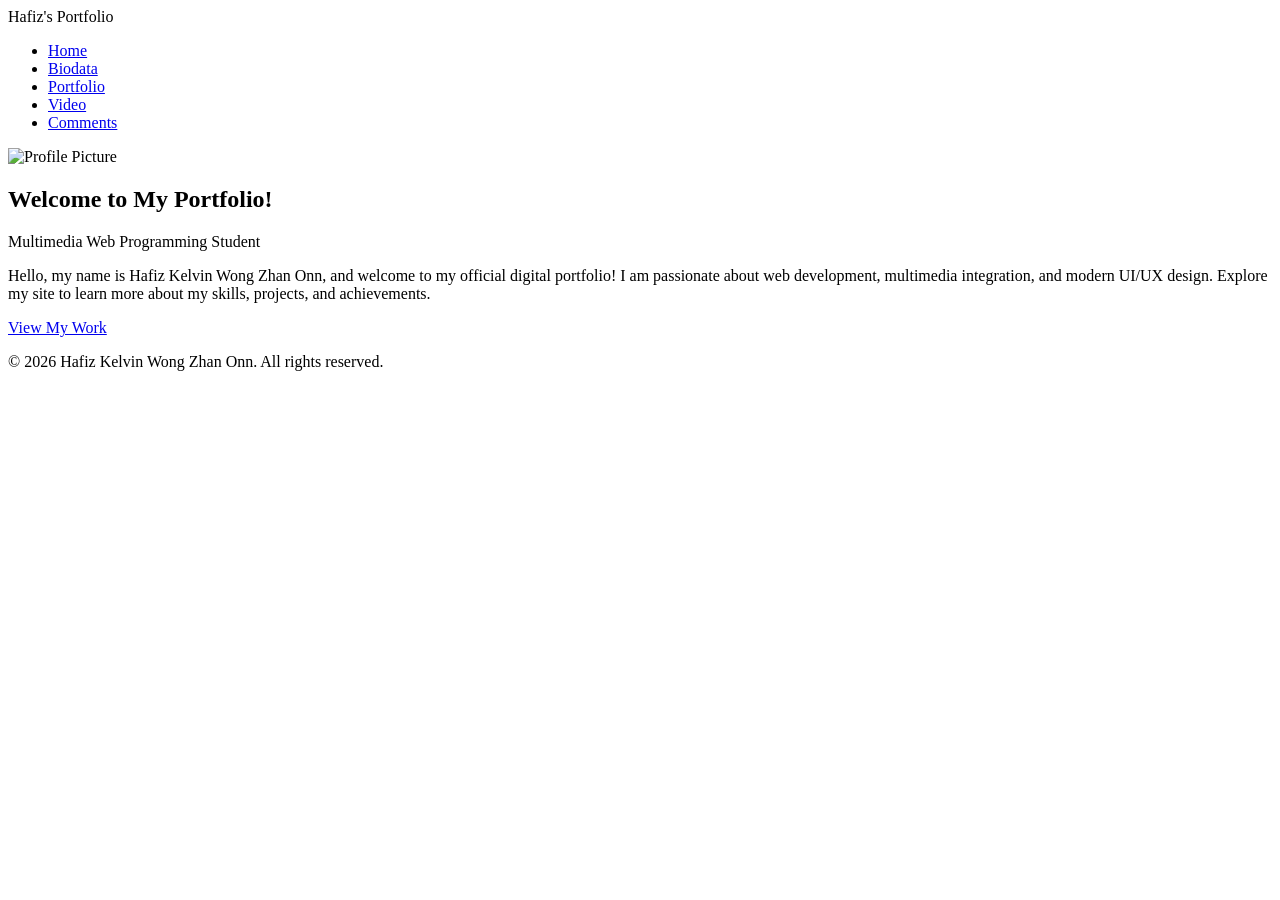
==== index.html @ 88fc6bdc "Create index.html Main Homepage" ====
<!DOCTYPE html>
<html lang="en">
<head>
    <meta charset="UTF-8">
    <meta name="viewport" content="width=device-width, initial-scale=1.0">
    <title>Homepage | Hafiz Kelvin Wong Zhan Onn</title>
    <link rel="stylesheet" href="./CSS/styles.css">
</head>
<body>

    <!-- Header Section -->
    <header>
        <nav class="navbar">
            <div class="logo">Hafiz's Portfolio</div>
            <ul class="nav-links">
                <li><a href="index.html" class="active">Home</a></li>
                <li><a href="biodata.html">Biodata</a></li>
                <li><a href="portfolio.html">Portfolio</a></li>
                <li><a href="video.html">Video</a></li>
                <li><a href="comments.html">Comments</a></li>
            </ul>
        </nav>
    </header>

    <!-- Introduction Section -->
    <main class="container">
        <section class="hero-section">
            <div class="hero-image">
                <img src="./Assets/IMG-20230702-WA0000.jpg" alt="Profile Picture" class="animated-image" width="230" height="300">
            </div>
            <div class="hero-content">
                <h1>Welcome to My <span class="highlight">Portfolio</span>!</h1>
                <p class="tag-line">Multimedia Web Programming Student</p>
                <p class="introduction">
                    Hello, my name is Hafiz Kelvin Wong Zhan Onn, and welcome to my official digital portfolio! I am passionate about web development, 
                    multimedia integration, and modern UI/UX design. Explore my site to learn more about my skills, projects, and achievements.
                </p>
                <a href="portfolio.html" class="btn">View My Work</a>
            </div>
        </section>
    </main>

    <footer>
        <p>&copy; 2026 Hafiz Kelvin Wong Zhan Onn. All rights reserved.</p>
    </footer>

    <script src="script.js"></script>
</body>
</html>
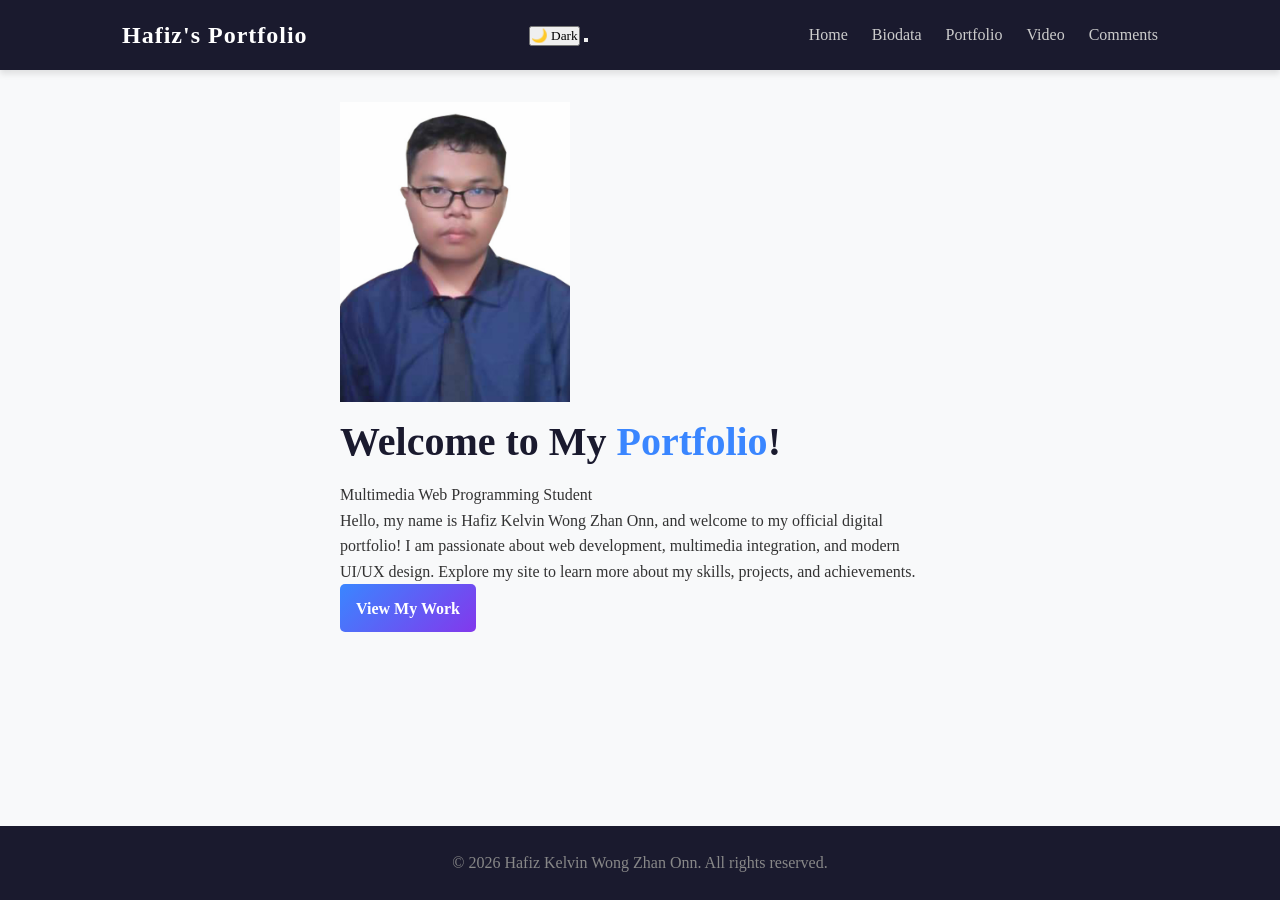
==== commit b8d4a76c: "Implement theme toggle and mobile navigation button Added theme toggle and hamburger button for mobi" ====
--- a/index.html
+++ b/index.html
@@ -12,6 +12,16 @@
     <header>
         <nav class="navbar">
             <div class="logo">Hafiz's Portfolio</div>
+            <div class="nav-container">
+                <!-- Theme Toggle Button -->
+                <button id="themeToggle" class="theme-toggle-btn" aria-label="Toggle dark/light mode">🌙 Dark</button>
+                <!-- Hambuerger Button (Mobile) -->
+                <button class="hamburger" id="hamburgerBtn" aria-label="Toggle navigation menu">
+                    <span></span>
+                    <span></span>
+                    <span></span>
+                </button>
+            </div>
             <ul class="nav-links">
                 <li><a href="index.html" class="active">Home</a></li>
                 <li><a href="biodata.html">Biodata</a></li>
--- a/CSS/styles.css
+++ b/CSS/styles.css
@@ -0,0 +1,402 @@
+/* GLOBAL STYLES & RESET*/
+* {
+    margin: 0;
+    padding: 0;
+    box-sizing: border-box;
+    font-family: 'Cormorant Garamond', serif;
+}
+
+:root {
+    --primary-color: #3a86ff;
+    --secondary-color: #8338ec;
+    --dark-color: #1a1a2e;
+    --light-color: #f8f9fa;
+    --card-bg: #ffffff;
+    --text-color: #333333;
+    --border-color: #e0e0e0; 
+}
+
+body {
+    background-color: var(--light-color);
+    color: var(--text-color);
+    line-height: 1.6;
+    display: flex;
+    flex-direction: column;
+    min-height: 100vh;
+}
+
+.container {
+    max-width: 1100px;
+    margin: 2rem auto;
+    padding: 0 1.5rem;
+    flex: 1;
+}
+
+/* HEADER STYLES AND NAVIGATION */
+header {
+    background-color: var(--dark-color);
+    color: var(--light-color);
+    box-shadow: 0 4px 6px rgba(0, 0, 0, 0.1);
+    position: sticky;
+    top: 0;
+    z-index: 100;
+}
+
+.navbar {
+    display: flex;
+    justify-content: space-between;
+    max-width: 1100px;
+    margin: 0 auto;
+    align-items: center;
+    padding: 1rem 2rem;
+}
+
+.logo {
+    font-size: 1.5rem;
+    font-weight: 700;
+    color: #ffffff;
+    text-decoration: none;
+    letter-spacing: 1px;
+}
+
+.nav-links {
+    display: flex;
+    list-style: none;
+    gap: 1.5rem;
+}
+
+.nav-links a {
+    color: #cccccc;
+    text-decoration: none;
+    font-weight: 500;
+    transition: color 0.3s ease;
+}
+
+.nav-links a:hover,
+.nav-links a:focus {
+    color: var(--primary-color);
+}
+
+/* ASSET ANIMATIONS */
+/* 1. Floating Animation for Assets */
+@keyframes floatAnimation {
+    0% { transform: translateY(0); }
+    50% { transform: translateY(-12px); }
+    100% { transform: translateY(0); }
+}
+
+/* 2. Glow Animation for Assets */
+@keyframes pulseGlow {
+    0% { box-shadow: 0 0 5px rgba(58, 134, 255, 0.4); }
+    50% { box-shadow: 0 0 20px rgba(131, 56, 236, 0.8); }
+    100% { box-shadow: 0 0 5px rgba(58, 134, 255, 0.4); }
+}
+
+/* 3. Fade In and Slide Up Animation for Assets */
+@keyframes fadeInSlideUp {
+    from {
+        opacity: 0;
+        transform: translateY(20px);
+    }
+    to {
+        opacity: 1;
+        transform: translateY(0);
+    }
+}
+
+.animated-profile {
+    width: 250px;
+    height: 250px;
+    object-fit: cover;
+    border-radius: 50%;
+    animation: floatAnimation 4s ease-in-out infinite, pulseGlow 3s infinite;
+}
+
+/* HOME PAGE STYLES */
+.home-section {
+    display: flex;
+    align-items: center;
+    text-align: center;
+    gap: 2rem;
+    flex-direction: column;
+    padding: 3rem 0;
+    animation: fadeInSlideUp 1s ease-out;
+}
+
+.hero-content {
+    max-width: 600px;
+}
+
+.hero-content h1 {
+    font-size: 2.5rem;
+    color: var(--dark-color);
+    margin-bottom: 0.5rem;
+}
+
+.highlight {
+    color: var(--primary-color);
+}
+
+.tagline {
+    font-size: 1.2rem;
+    color: var(--secondary-color);
+    font-weight: 600;
+    margin-bottom: 1rem;
+}
+
+.intro-text {
+    margin-bottom: 1.5rem;
+    color: #555;
+}
+
+.btn {
+    display: inline-block;
+    background: linear-gradient(135deg, var(--primary-color), var(--secondary-color));
+    color: #fff;
+    padding: 0.7rem 1rem;
+    border-radius: 5px;
+    border: none;
+    text-decoration: none;
+    font-weight: 600;
+    cursor: pointer;
+    transition: transform 0.2s ease, opacity 0.2s ease;
+}
+
+.btn:hover {
+    transform: translateY(-2px);
+    opacity: 0.95;
+}
+
+/* BIODATA SECTION STYLES */
+.biodata-section {
+    animation: fadeInSlideUp 0.8s ease-out;
+}
+
+.biodata-card, .skills-section, .timetable-section {
+    background-color: var(--card-bg);
+    padding: 1.5rem;
+    border-radius: 8px;
+    box-shadow: 0 2px 8px rgba(0, 0, 0, 0.05);
+    margin-bottom: 1.5rem;
+}
+
+.biodata-card ul {
+    list-style: none;
+    padding: 0;
+    margin-top: 1rem;
+}
+
+.biodata-card li {
+    padding: 0.5rem 0;
+    border-bottom: 1px solid var(--border-color);
+}
+
+.skills-grid {
+    display: grid;
+    grid-template-columns: repeat(auto-fit, minmax(220px, 1fr));
+    gap: 1rem;
+    margin-top: 1rem;
+}
+
+.skill-item {
+    background-color: var(--light-color);
+    padding: 1rem;
+    border-radius: 6px;
+    text-align: center;
+    transition: transform 0.3s ease;
+}
+
+.skill-item:hover {
+    transform: translateY(-5px);
+}
+
+.skill-item .icon {
+    font-size: 2.5rem;
+    margin-bottom: 0.5rem;
+    display: block;
+}
+
+/* Table Styles for Timetable */
+.styled-table {
+    width: 100%;
+    border-collapse: collapse;
+    margin-top: 1rem;
+    overflow: hidden;
+    border-radius: 8px;
+}
+
+.styled-table thead tr {
+    background-color: var(--primary-color);
+    color: #ffffff;
+    text-align: left;
+}
+
+.styled-table th, .styled-table td {
+    padding: 12px 15px;
+}
+
+.styled-table tbody tr {
+    border-bottom: 1px solid var(--border-color);
+}
+
+.styled-table tbody tr:nth-of-type(even) {
+    background-color: #f3f3f3;
+}
+
+.styled-table tbody tr:last-of-type {
+    border-bottom: 2px solid var(--primary-color);
+}
+
+/* PORTFOLIO SECTION STYLES */
+.portfolio-grid {
+    display: grid;
+    grid-template-columns: repeat(auto-fit, minmax(280px, 1fr));
+    gap: 2rem;
+    margin-top: 2rem;
+}
+
+.project-card {
+    background-color: var(--card-bg);
+    border-radius: 8px;
+    overflow: hidden;
+    box-shadow: 0 4px 10px rgba(0, 0, 0, 0.08);
+    transition: transform 0.3s ease, box-shadow 0.3s ease;
+}
+
+.project-card:hover {
+    transform: translateY(-5px);
+    box-shadow: 0 6px 15px rgba(0, 0, 0, 0.12);
+}
+
+.project-card img {
+    width: 100%;
+    height: 180px;
+    object-fit: cover;
+}
+
+.project-info {
+    padding: 1.2rem;
+}
+
+.project-info h3 {
+    margin-bottom: 0.5rem;
+    text-align: center;
+}
+
+.badge {
+    display: inline-block;
+    background: #e0e7ff;
+    color: var(--primary-color);
+    padding: 0.25rem 0.6rem;
+    border-radius: 4px;
+    font-size: 0.8rem;
+    font-weight: 600;
+    margin-top: 0.8rem;
+}
+
+/* VIDEO SECTION STYLES */
+.video-container {
+    margin-top: 2rem;
+    display: flex;
+    flex-direction: column;
+    gap: 2rem;
+}
+
+video {
+    width: 100%;
+    border-radius: 8px;
+    box-shadow: 0 4px 10px rgba(0, 0, 0, 0.1);
+}
+
+.responsive-iframe {
+    position: relative;
+    overflow: hidden;
+    width: 100%;
+    padding-bottom: 56.25%; /* 16:9 Aspect Ratio */
+    border-radius: 8px;
+}
+
+.responsive-iframe iframe {
+    position: absolute;
+    top: 0;
+    left: 0;
+    width: 100%;
+    height: 100%;
+    border: 0;
+}
+
+/* COMMENT SECTION STYLES */
+.comment-form {
+    background-color: var(--card-bg);
+    padding: 2rem;
+    border-radius: 8px;
+    margin-top: 1.5rem;
+    box-shadow: 0 2px 8px rgba(0, 0, 0, 0.05);
+}
+
+.form-group {
+    margin-bottom: 1.2rem;
+}
+
+.form-group label {
+    display: block;
+    margin-bottom: 0.4rem;
+    font-weight: 600;
+}
+
+.form-group input,
+.form-group select,
+.form-group textarea {
+    width: 100%;
+    padding: 0.75rem;
+    border: 1px solid var(--border-color);
+    border-radius: 5px;
+    font-size: 1rem;
+}
+
+.form-group input:focus,
+.form-group select:focus,
+.form-group textarea:focus {
+    border-color: var(--primary-color);
+    outline: none;
+}
+
+/* FOOTER STYLES */
+footer {
+    background-color: var(--dark-color);
+    color: #888888;
+    text-align: center;
+    padding: 1.5rem 0;
+    margin-top: 3rem;
+}
+
+/* MEDIA QUERIES FOR RESPONSIVENESS */
+/* 1. Mobile Devices and Tablets */
+@media (max-width: 768px) {
+    .navbar {
+        flex-direction: column;
+        gap: 1rem;
+    }
+
+    .nav-links {
+        gap: 1rem;
+        flex-wrap: wrap;
+        justify-content: center;
+    }
+
+    .hero-section {
+        flex-direction: column-reverse;
+        text-align: center;
+    }
+
+    .animated-profile {
+        width: 180px;
+        height: 180px;
+    }
+
+    .styled-table {
+        display: block;
+        overflow-x: auto;
+        white-space: nowrap;
+    }
+}
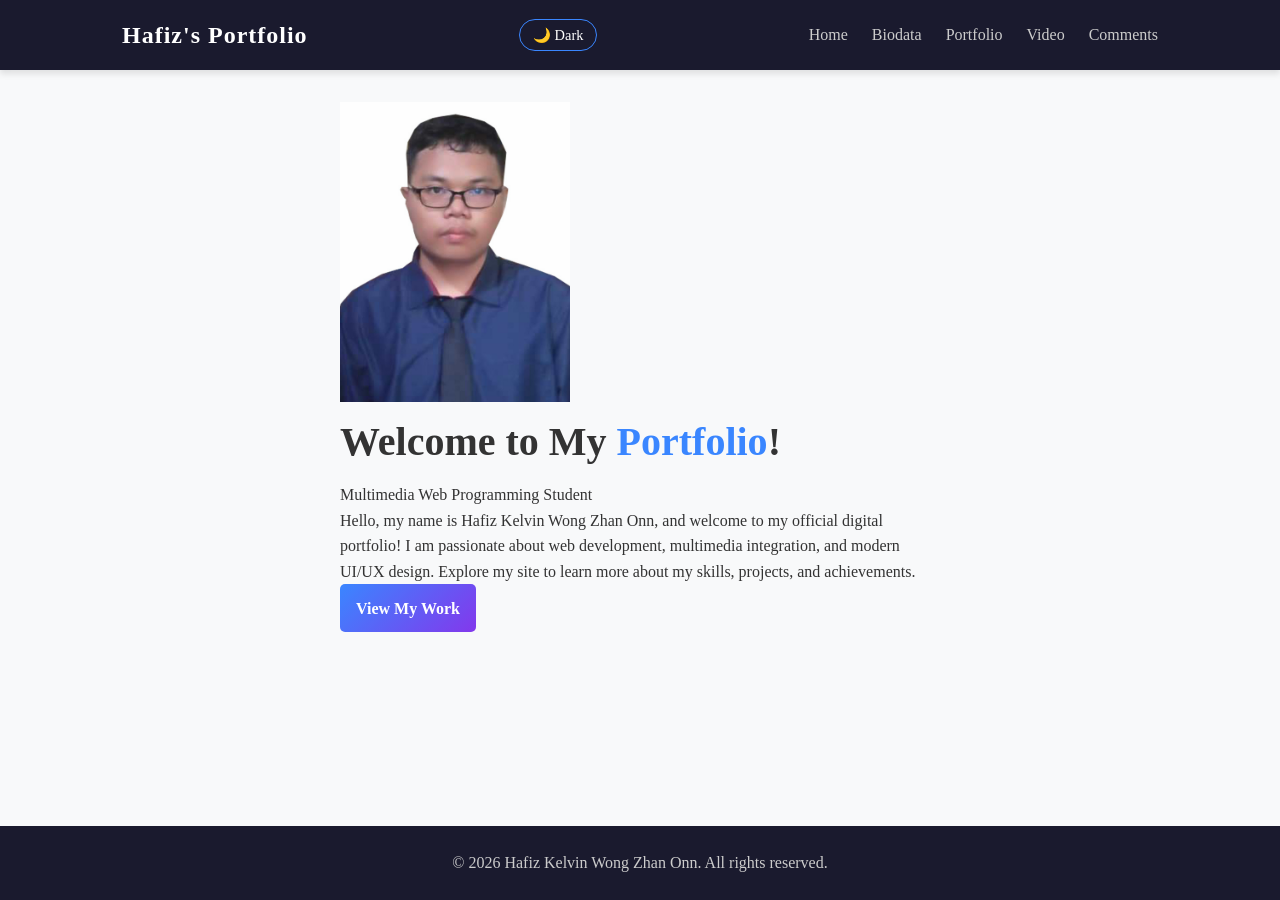
==== commit 416a548a: "Change script source from script.js to main.js" ====
--- a/index.html
+++ b/index.html
@@ -54,6 +54,6 @@
         <p>&copy; 2026 Hafiz Kelvin Wong Zhan Onn. All rights reserved.</p>
     </footer>
 
-    <script src="script.js"></script>
+    <script src="main.js"></script>
 </body>
 </html>
--- a/CSS/styles.css
+++ b/CSS/styles.css
@@ -9,20 +9,32 @@
 :root {
     --primary-color: #3a86ff;
     --secondary-color: #8338ec;
-    --dark-color: #1a1a2e;
-    --light-color: #f8f9fa;
+    --bg-color: #f8f9fa;
+    --nav-bg: #1a1a2e;
+    --nav-text: #cccccc;
     --card-bg: #ffffff;
     --text-color: #333333;
     --border-color: #e0e0e0; 
 }
 
+/* Dark Mode Overrides */
+body.dark-mode {
+    --bg-color: #121212;
+    --text-color: #e0e0e0;
+    --card-bg: #1e1e1e;
+    --nav-bg: #0f0f1a;
+    --nav-text: #ffffff;
+    --border-color: #333333;
+}
+
 body {
-    background-color: var(--light-color);
+    background-color: var(--bg-color);
     color: var(--text-color);
     line-height: 1.6;
     display: flex;
     flex-direction: column;
     min-height: 100vh;
+    transition: background-color 0.3s ease, color 0.3s ease;
 }
 
 .container {
@@ -34,10 +46,10 @@
 
 /* HEADER STYLES AND NAVIGATION */
 header {
-    background-color: var(--dark-color);
-    color: var(--light-color);
+    background-color: var(--nav-bg);
+    color: var(--nav-text);
     box-shadow: 0 4px 6px rgba(0, 0, 0, 0.1);
-    position: sticky;
+    position: relative;
     top: 0;
     z-index: 100;
 }
@@ -49,6 +61,7 @@
     margin: 0 auto;
     align-items: center;
     padding: 1rem 2rem;
+    position: relative;
 }
 
 .logo {
@@ -65,6 +78,60 @@
     gap: 1.5rem;
 }
 
+.nav-container {
+    display: flex;
+    align-items: center;
+    gap: 1rem;
+}
+
+/* Theme Toggle Button */
+.theme-toggle-btn {
+    background: transparent;
+    border: 1px solid var(--primary-color);
+    color: #ffffff;
+    padding: 0.4rem 0.8rem;
+    border-radius: 20px;
+    cursor: pointer;
+    font-size: 0.9rem;
+    transition: all 0.3 ease;
+}
+
+.theme-toggle-btn:hover {
+    background-color: var(--primary-color);
+    color: #ffffff;
+}
+
+/* here kitty, you can has cheezburgr (The Hamburger Icon) */
+.hamburger {
+    display: none;
+    flex-direction: column;
+    border: none;
+    background: transparent;
+    cursor: pointer;
+    justify-content: space-between;
+    width: 25px;
+    height: 18px;
+}
+
+.hamburger span {
+    width: 100%;
+    height: 3px;
+    background-color: #ffffff;
+    border-radius: 2px;
+    transition: all 0.3 ease;
+}
+
+/* Hamburger Active State Animation */
+.hamburger.active span:nth-child(1) {
+    transform: translateY(7.5px) rotate(45deg);
+}
+.hamburger.active span:nth-child(2) {
+    opacity: 0;
+}
+.hamburger.active span:nth-child(3) {
+    transform: translateY(-7.5px) rotate(-45deg);
+}
+
 .nav-links a {
     color: #cccccc;
     text-decoration: none;
@@ -129,7 +196,7 @@
 
 .hero-content h1 {
     font-size: 2.5rem;
-    color: var(--dark-color);
+    color: var(--text-color);
     margin-bottom: 0.5rem;
 }
 
@@ -139,14 +206,14 @@
 
 .tagline {
     font-size: 1.2rem;
-    color: var(--secondary-color);
+    color: var(--text-color);
     font-weight: 600;
     margin-bottom: 1rem;
 }
 
 .intro-text {
     margin-bottom: 1.5rem;
-    color: #555;
+    color: var(--text-color);
 }
 
 .btn {
@@ -173,7 +240,8 @@
 }
 
 .biodata-card, .skills-section, .timetable-section {
-    background-color: var(--card-bg);
+    background: var(--card-bg);
+    color: var(--text-color);
     padding: 1.5rem;
     border-radius: 8px;
     box-shadow: 0 2px 8px rgba(0, 0, 0, 0.05);
@@ -199,7 +267,7 @@
 }
 
 .skill-item {
-    background-color: var(--light-color);
+    background-color: var(--bg-color);
     padding: 1rem;
     border-radius: 6px;
     text-align: center;
@@ -240,7 +308,7 @@
 }
 
 .styled-table tbody tr:nth-of-type(even) {
-    background-color: #f3f3f3;
+    background-color: var(--bg-color);
 }
 
 .styled-table tbody tr:last-of-type {
@@ -285,7 +353,7 @@
 
 .badge {
     display: inline-block;
-    background: #e0e7ff;
+    background: var(--bg-color);
     color: var(--primary-color);
     padding: 0.25rem 0.6rem;
     border-radius: 4px;
@@ -363,8 +431,8 @@
 
 /* FOOTER STYLES */
 footer {
-    background-color: var(--dark-color);
-    color: #888888;
+    background-color: var(--nav-bg);
+    color: var(--nav-text);
     text-align: center;
     padding: 1.5rem 0;
     margin-top: 3rem;
@@ -378,10 +446,27 @@
         gap: 1rem;
     }
 
+    .hamburger {
+        display: flex !important; /* Force hamburger visibility on small screens */
+    }
+
     .nav-links {
-        gap: 1rem;
-        flex-wrap: wrap;
-        justify-content: center;
+        position: absolute;
+        top: 100%;
+        left: 0;
+        width: 100%;
+        background-color: var(--nav-bg);
+        flex-direction: column;
+        align-items: center;
+        padding: 1.5rem 0;
+        gap: 1.5rem;
+        display: none;
+        z-index: 999;
+        box-shadow: 0 4px 6px rgba(0, 0, 0, 0.2);
+    }
+
+    .nav-links.active {
+        display: flex !important;
     }
 
     .hero-section {
@@ -399,4 +484,4 @@
         overflow-x: auto;
         white-space: nowrap;
     }
-}+}
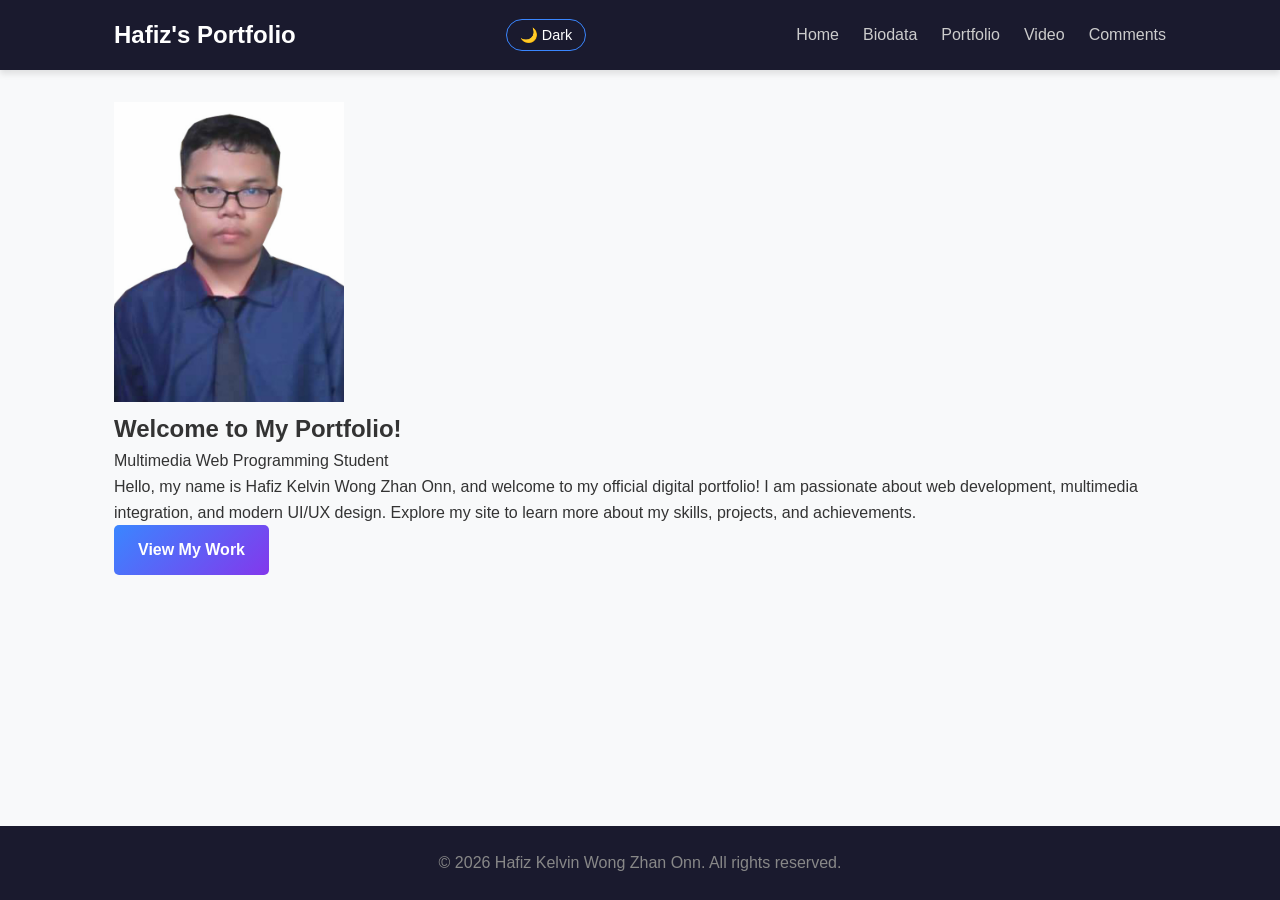
==== commit d77f6348: "Refactor buttons in header for accessibility Updated button elements for theme toggle and navigation" ====
--- a/index.html
+++ b/index.html
@@ -7,23 +7,22 @@
     <link rel="stylesheet" href="./CSS/styles.css">
 </head>
 <body>
-
-    <!-- Header Section -->
     <header>
         <nav class="navbar">
             <div class="logo">Hafiz's Portfolio</div>
+            
             <div class="nav-container">
-                <!-- Theme Toggle Button -->
-                <button id="themeToggle" class="theme-toggle-btn" aria-label="Toggle dark/light mode">🌙 Dark</button>
-                <!-- Hambuerger Button (Mobile) -->
-                <button class="hamburger" id="hamburgerBtn" aria-label="Toggle navigation menu">
+                <button id="themeToggle" class="theme-toggle-btn" type="button">🌙 Dark</button>
+                
+                <button class="hamburger" id="hamburgerBtn" type="button" aria-label="Toggle navigation">
                     <span></span>
                     <span></span>
                     <span></span>
                 </button>
             </div>
-            <ul class="nav-links">
-                <li><a href="index.html" class="active">Home</a></li>
+    
+            <ul class="nav-links" id="navLinks">
+                <li><a href="index.html">Home</a></li>
                 <li><a href="biodata.html">Biodata</a></li>
                 <li><a href="portfolio.html">Portfolio</a></li>
                 <li><a href="video.html">Video</a></li>
@@ -54,6 +53,6 @@
         <p>&copy; 2026 Hafiz Kelvin Wong Zhan Onn. All rights reserved.</p>
     </footer>
 
-    <script src="main.js"></script>
+    <script src="./js/main.js"></script>
 </body>
 </html>
--- a/CSS/styles.css
+++ b/CSS/styles.css
@@ -1,20 +1,22 @@
-/* GLOBAL STYLES & RESET*/
+/* ==========================================================================
+   1. GLOBAL STYLES & VARIABLE THEMING
+   ========================================================================== */
 * {
     margin: 0;
     padding: 0;
     box-sizing: border-box;
-    font-family: 'Cormorant Garamond', serif;
+    font-family: 'Segoe UI', Tahoma, Geneva, Verdana, sans-serif;
 }
 
 :root {
+    --bg-color: #f8f9fa;
+    --text-color: #333333;
+    --card-bg: #ffffff;
+    --nav-bg: #1a1a2e;
+    --nav-text: #cccccc;
     --primary-color: #3a86ff;
     --secondary-color: #8338ec;
-    --bg-color: #f8f9fa;
-    --nav-bg: #1a1a2e;
-    --nav-text: #cccccc;
-    --card-bg: #ffffff;
-    --text-color: #333333;
-    --border-color: #e0e0e0; 
+    --border-color: #e0e0e0;
 }
 
 /* Dark Mode Overrides */
@@ -37,45 +39,40 @@
     transition: background-color 0.3s ease, color 0.3s ease;
 }
 
+/* Global Container & Page Animation (Fixes Fade-in for ALL pages) */
 .container {
     max-width: 1100px;
     margin: 2rem auto;
     padding: 0 1.5rem;
     flex: 1;
-}
-
-/* HEADER STYLES AND NAVIGATION */
+    animation: fadeInUp 0.8s ease-out; /* Applied to all page containers */
+}
+
+/* ==========================================================================
+   2. HEADER & NAVIGATION (Hamburger & Theme Toggle Layout)
+   ========================================================================== */
 header {
     background-color: var(--nav-bg);
-    color: var(--nav-text);
     box-shadow: 0 4px 6px rgba(0, 0, 0, 0.1);
-    position: relative;
+    position: sticky;
     top: 0;
-    z-index: 100;
+    z-index: 1000;
 }
 
 .navbar {
     display: flex;
     justify-content: space-between;
+    align-items: center;
     max-width: 1100px;
     margin: 0 auto;
-    align-items: center;
-    padding: 1rem 2rem;
+    padding: 1rem 1.5rem;
     position: relative;
 }
 
 .logo {
+    color: #ffffff;
     font-size: 1.5rem;
     font-weight: 700;
-    color: #ffffff;
-    text-decoration: none;
-    letter-spacing: 1px;
-}
-
-.nav-links {
-    display: flex;
-    list-style: none;
-    gap: 1.5rem;
 }
 
 .nav-container {
@@ -93,24 +90,42 @@
     border-radius: 20px;
     cursor: pointer;
     font-size: 0.9rem;
-    transition: all 0.3 ease;
+    transition: all 0.3s ease;
 }
 
 .theme-toggle-btn:hover {
-    background-color: var(--primary-color);
-    color: #ffffff;
-}
-
-/* here kitty, you can has cheezburgr (The Hamburger Icon) */
+    background: var(--primary-color);
+}
+
+/* Base Nav Links (Desktop) */
+.nav-links {
+    display: flex;
+    list-style: none;
+    gap: 1.5rem;
+}
+
+.nav-links a {
+    color: var(--nav-text);
+    text-decoration: none;
+    font-weight: 500;
+    transition: color 0.3s ease;
+}
+
+.nav-links a:hover,
+.nav-links a.active {
+    color: var(--primary-color);
+}
+
+/* Hamburger Icon (Hidden on Desktop) */
 .hamburger {
     display: none;
     flex-direction: column;
-    border: none;
-    background: transparent;
-    cursor: pointer;
     justify-content: space-between;
     width: 25px;
     height: 18px;
+    background: transparent;
+    border: none;
+    cursor: pointer;
 }
 
 .hamburger span {
@@ -118,10 +133,10 @@
     height: 3px;
     background-color: #ffffff;
     border-radius: 2px;
-    transition: all 0.3 ease;
-}
-
-/* Hamburger Active State Animation */
+    transition: all 0.3s ease;
+}
+
+/* Hamburger Active State Animation (Transforms into 'X') */
 .hamburger.active span:nth-child(1) {
     transform: translateY(7.5px) rotate(45deg);
 }
@@ -132,35 +147,22 @@
     transform: translateY(-7.5px) rotate(-45deg);
 }
 
-.nav-links a {
-    color: #cccccc;
-    text-decoration: none;
-    font-weight: 500;
-    transition: color 0.3s ease;
-}
-
-.nav-links a:hover,
-.nav-links a:focus {
-    color: var(--primary-color);
-}
-
-/* ASSET ANIMATIONS */
-/* 1. Floating Animation for Assets */
+/* ==========================================================================
+   3. ANIMATIONS & REUSABLE CARDS
+   ========================================================================== */
 @keyframes floatAnimation {
-    0% { transform: translateY(0); }
+    0% { transform: translateY(0px); }
     50% { transform: translateY(-12px); }
-    100% { transform: translateY(0); }
-}
-
-/* 2. Glow Animation for Assets */
+    100% { transform: translateY(0px); }
+}
+
 @keyframes pulseGlow {
-    0% { box-shadow: 0 0 5px rgba(58, 134, 255, 0.4); }
-    50% { box-shadow: 0 0 20px rgba(131, 56, 236, 0.8); }
-    100% { box-shadow: 0 0 5px rgba(58, 134, 255, 0.4); }
-}
-
-/* 3. Fade In and Slide Up Animation for Assets */
-@keyframes fadeInSlideUp {
+    0% { box-shadow: 0 0 10px rgba(58, 134, 255, 0.4); }
+    50% { box-shadow: 0 0 25px rgba(131, 56, 236, 0.8); }
+    100% { box-shadow: 0 0 10px rgba(58, 134, 255, 0.4); }
+}
+
+@keyframes fadeInUp {
     from {
         opacity: 0;
         transform: translateY(20px);
@@ -179,79 +181,14 @@
     animation: floatAnimation 4s ease-in-out infinite, pulseGlow 3s infinite;
 }
 
-/* HOME PAGE STYLES */
-.home-section {
-    display: flex;
-    align-items: center;
-    text-align: center;
-    gap: 2rem;
-    flex-direction: column;
-    padding: 3rem 0;
-    animation: fadeInSlideUp 1s ease-out;
-}
-
-.hero-content {
-    max-width: 600px;
-}
-
-.hero-content h1 {
-    font-size: 2.5rem;
-    color: var(--text-color);
-    margin-bottom: 0.5rem;
-}
-
-.highlight {
-    color: var(--primary-color);
-}
-
-.tagline {
-    font-size: 1.2rem;
-    color: var(--text-color);
-    font-weight: 600;
-    margin-bottom: 1rem;
-}
-
-.intro-text {
-    margin-bottom: 1.5rem;
-    color: var(--text-color);
-}
-
-.btn {
-    display: inline-block;
-    background: linear-gradient(135deg, var(--primary-color), var(--secondary-color));
-    color: #fff;
-    padding: 0.7rem 1rem;
-    border-radius: 5px;
-    border: none;
-    text-decoration: none;
-    font-weight: 600;
-    cursor: pointer;
-    transition: transform 0.2s ease, opacity 0.2s ease;
-}
-
-.btn:hover {
-    transform: translateY(-2px);
-    opacity: 0.95;
-}
-
-/* BIODATA SECTION STYLES */
-.biodata-section {
-    animation: fadeInSlideUp 0.8s ease-out;
-}
-
-.biodata-card, .skills-section, .timetable-section {
+.biodata-card, .skills-section, .timetable-section, .comment-form, .project-card {
     background: var(--card-bg);
     color: var(--text-color);
     padding: 1.5rem;
     border-radius: 8px;
-    box-shadow: 0 2px 8px rgba(0, 0, 0, 0.05);
-    margin-bottom: 1.5rem;
-}
-
-.biodata-card ul {
-    list-style: none;
-    padding: 0;
-    margin-top: 1rem;
+    margin-top: 1.5rem;
+    box-shadow: 0 2px 8px rgba(0, 0, 0, 0.08);
+    transition: background-color 0.3s ease, color 0.3s ease;
 }
 
 .biodata-card li {
@@ -262,60 +199,41 @@
 .skills-grid {
     display: grid;
     grid-template-columns: repeat(auto-fit, minmax(220px, 1fr));
-    gap: 1rem;
+    gap: 1.5rem;
     margin-top: 1rem;
 }
 
 .skill-item {
-    background-color: var(--bg-color);
-    padding: 1rem;
-    border-radius: 6px;
+    background: var(--bg-color);
+    padding: 1.5rem;
+    border-radius: 8px;
     text-align: center;
-    transition: transform 0.3s ease;
-}
-
-.skill-item:hover {
-    transform: translateY(-5px);
 }
 
 .skill-item .icon {
     font-size: 2.5rem;
+    display: block;
     margin-bottom: 0.5rem;
-    display: block;
-}
-
-/* Table Styles for Timetable */
+}
+
+/* Styled Table */
 .styled-table {
     width: 100%;
     border-collapse: collapse;
     margin-top: 1rem;
-    overflow: hidden;
-    border-radius: 8px;
 }
 
 .styled-table thead tr {
     background-color: var(--primary-color);
     color: #ffffff;
-    text-align: left;
 }
 
 .styled-table th, .styled-table td {
     padding: 12px 15px;
-}
-
-.styled-table tbody tr {
     border-bottom: 1px solid var(--border-color);
 }
 
-.styled-table tbody tr:nth-of-type(even) {
-    background-color: var(--bg-color);
-}
-
-.styled-table tbody tr:last-of-type {
-    border-bottom: 2px solid var(--primary-color);
-}
-
-/* PORTFOLIO SECTION STYLES */
+/* Portfolio Cards */
 .portfolio-grid {
     display: grid;
     grid-template-columns: repeat(auto-fit, minmax(280px, 1fr));
@@ -324,16 +242,8 @@
 }
 
 .project-card {
-    background-color: var(--card-bg);
-    border-radius: 8px;
+    padding: 0;
     overflow: hidden;
-    box-shadow: 0 4px 10px rgba(0, 0, 0, 0.08);
-    transition: transform 0.3s ease, box-shadow 0.3s ease;
-}
-
-.project-card:hover {
-    transform: translateY(-5px);
-    box-shadow: 0 6px 15px rgba(0, 0, 0, 0.12);
 }
 
 .project-card img {
@@ -346,14 +256,9 @@
     padding: 1.2rem;
 }
 
-.project-info h3 {
-    margin-bottom: 0.5rem;
-    text-align: center;
-}
-
 .badge {
     display: inline-block;
-    background: var(--bg-color);
+    background: #e0e7ff;
     color: var(--primary-color);
     padding: 0.25rem 0.6rem;
     border-radius: 4px;
@@ -362,46 +267,7 @@
     margin-top: 0.8rem;
 }
 
-/* VIDEO SECTION STYLES */
-.video-container {
-    margin-top: 2rem;
-    display: flex;
-    flex-direction: column;
-    gap: 2rem;
-}
-
-video {
-    width: 100%;
-    border-radius: 8px;
-    box-shadow: 0 4px 10px rgba(0, 0, 0, 0.1);
-}
-
-.responsive-iframe {
-    position: relative;
-    overflow: hidden;
-    width: 100%;
-    padding-bottom: 56.25%; /* 16:9 Aspect Ratio */
-    border-radius: 8px;
-}
-
-.responsive-iframe iframe {
-    position: absolute;
-    top: 0;
-    left: 0;
-    width: 100%;
-    height: 100%;
-    border: 0;
-}
-
-/* COMMENT SECTION STYLES */
-.comment-form {
-    background-color: var(--card-bg);
-    padding: 2rem;
-    border-radius: 8px;
-    margin-top: 1.5rem;
-    box-shadow: 0 2px 8px rgba(0, 0, 0, 0.05);
-}
-
+/* Form Styles */
 .form-group {
     margin-bottom: 1.2rem;
 }
@@ -412,45 +278,45 @@
     font-weight: 600;
 }
 
-.form-group input,
-.form-group select,
-.form-group textarea {
+.form-group input, .form-group select, .form-group textarea {
     width: 100%;
     padding: 0.75rem;
     border: 1px solid var(--border-color);
     border-radius: 5px;
-    font-size: 1rem;
-}
-
-.form-group input:focus,
-.form-group select:focus,
-.form-group textarea:focus {
-    border-color: var(--primary-color);
-    outline: none;
-}
-
-/* FOOTER STYLES */
+    background-color: var(--bg-color);
+    color: var(--text-color);
+}
+
+.btn {
+    display: inline-block;
+    background: linear-gradient(135deg, var(--primary-color), var(--secondary-color));
+    color: #ffffff;
+    padding: 0.75rem 1.5rem;
+    border: none;
+    border-radius: 5px;
+    text-decoration: none;
+    font-weight: 600;
+    cursor: pointer;
+}
+
 footer {
     background-color: var(--nav-bg);
-    color: var(--nav-text);
+    color: #888888;
     text-align: center;
     padding: 1.5rem 0;
     margin-top: 3rem;
 }
 
-/* MEDIA QUERIES FOR RESPONSIVENESS */
-/* 1. Mobile Devices and Tablets */
+/* ==========================================================================
+   4. RESPONSIVE MEDIA QUERIES (MOBILE DRAWER)
+   ========================================================================== */
 @media (max-width: 768px) {
-    .navbar {
-        flex-direction: column;
-        gap: 1rem;
-    }
-
     .hamburger {
-        display: flex !important; /* Force hamburger visibility on small screens */
+        display: flex;
     }
 
     .nav-links {
+        display: none; /* Hidden by default on mobile */
         position: absolute;
         top: 100%;
         left: 0;
@@ -460,28 +326,16 @@
         align-items: center;
         padding: 1.5rem 0;
         gap: 1.5rem;
-        display: none;
-        z-index: 999;
         box-shadow: 0 4px 6px rgba(0, 0, 0, 0.2);
     }
 
+    /* Shown when hamburger is clicked */
     .nav-links.active {
-        display: flex !important;
+        display: flex;
     }
 
     .hero-section {
         flex-direction: column-reverse;
         text-align: center;
     }
-
-    .animated-profile {
-        width: 180px;
-        height: 180px;
-    }
-
-    .styled-table {
-        display: block;
-        overflow-x: auto;
-        white-space: nowrap;
-    }
-}
+}
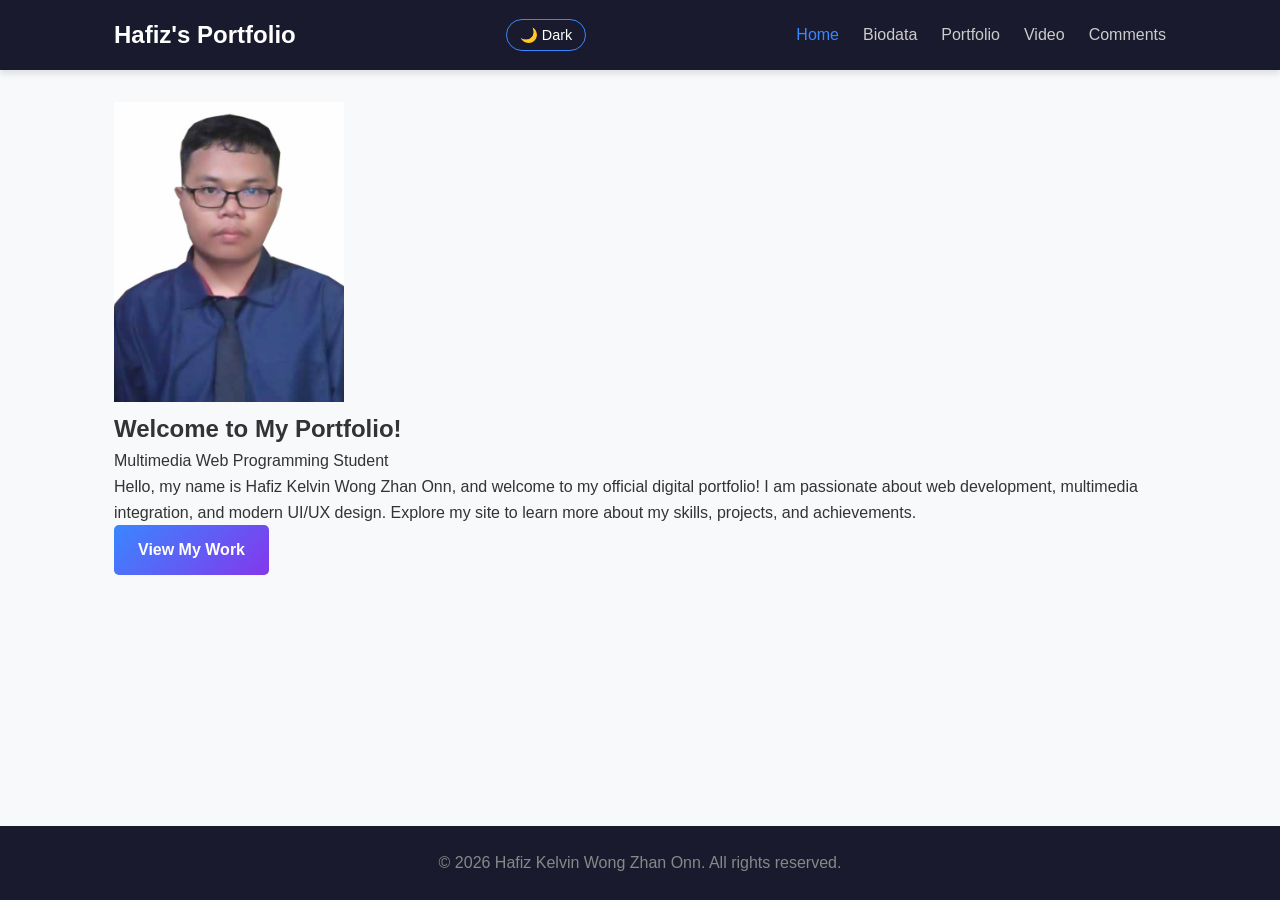
==== commit 57b2529e: "Correct script source path to uppercase 'JS'" ====
--- a/index.html
+++ b/index.html
@@ -53,6 +53,6 @@
         <p>&copy; 2026 Hafiz Kelvin Wong Zhan Onn. All rights reserved.</p>
     </footer>
 
-    <script src="./js/main.js"></script>
+    <script src="./JS/main.js"></script>
 </body>
 </html>
